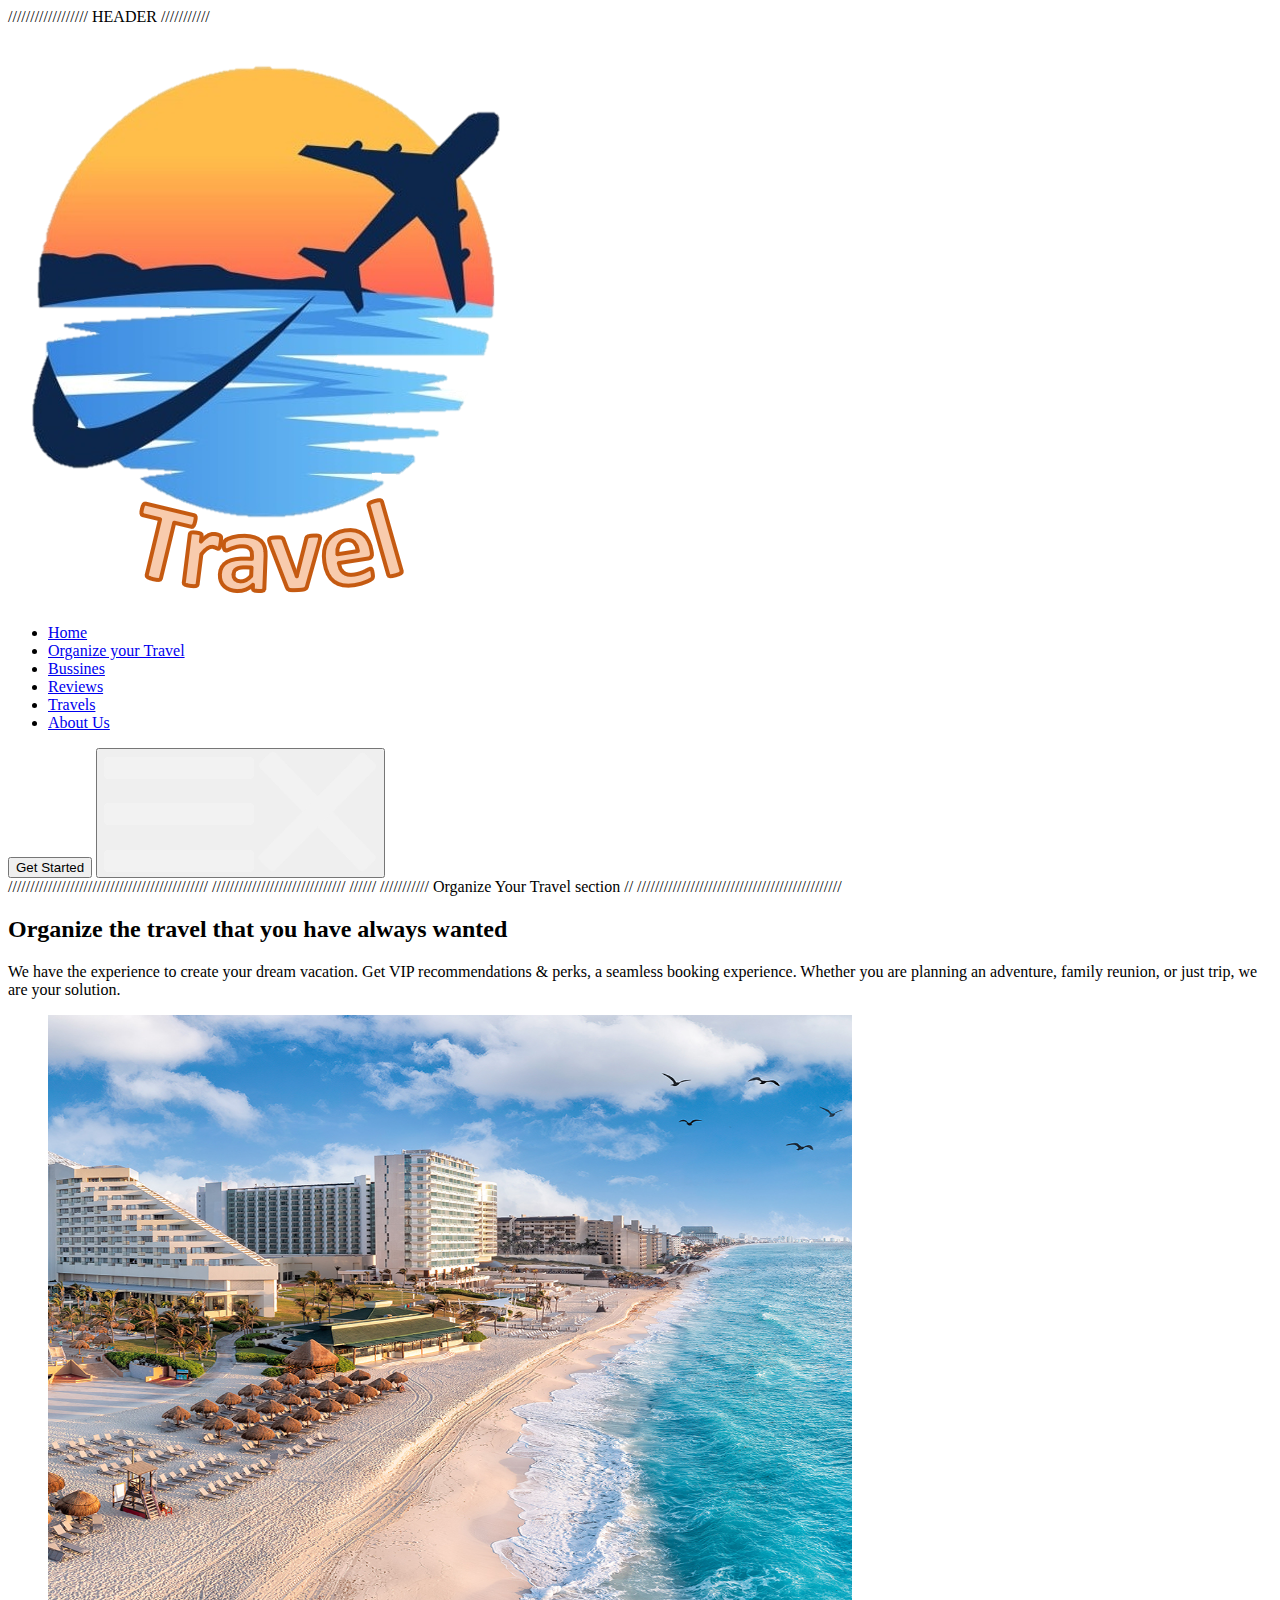
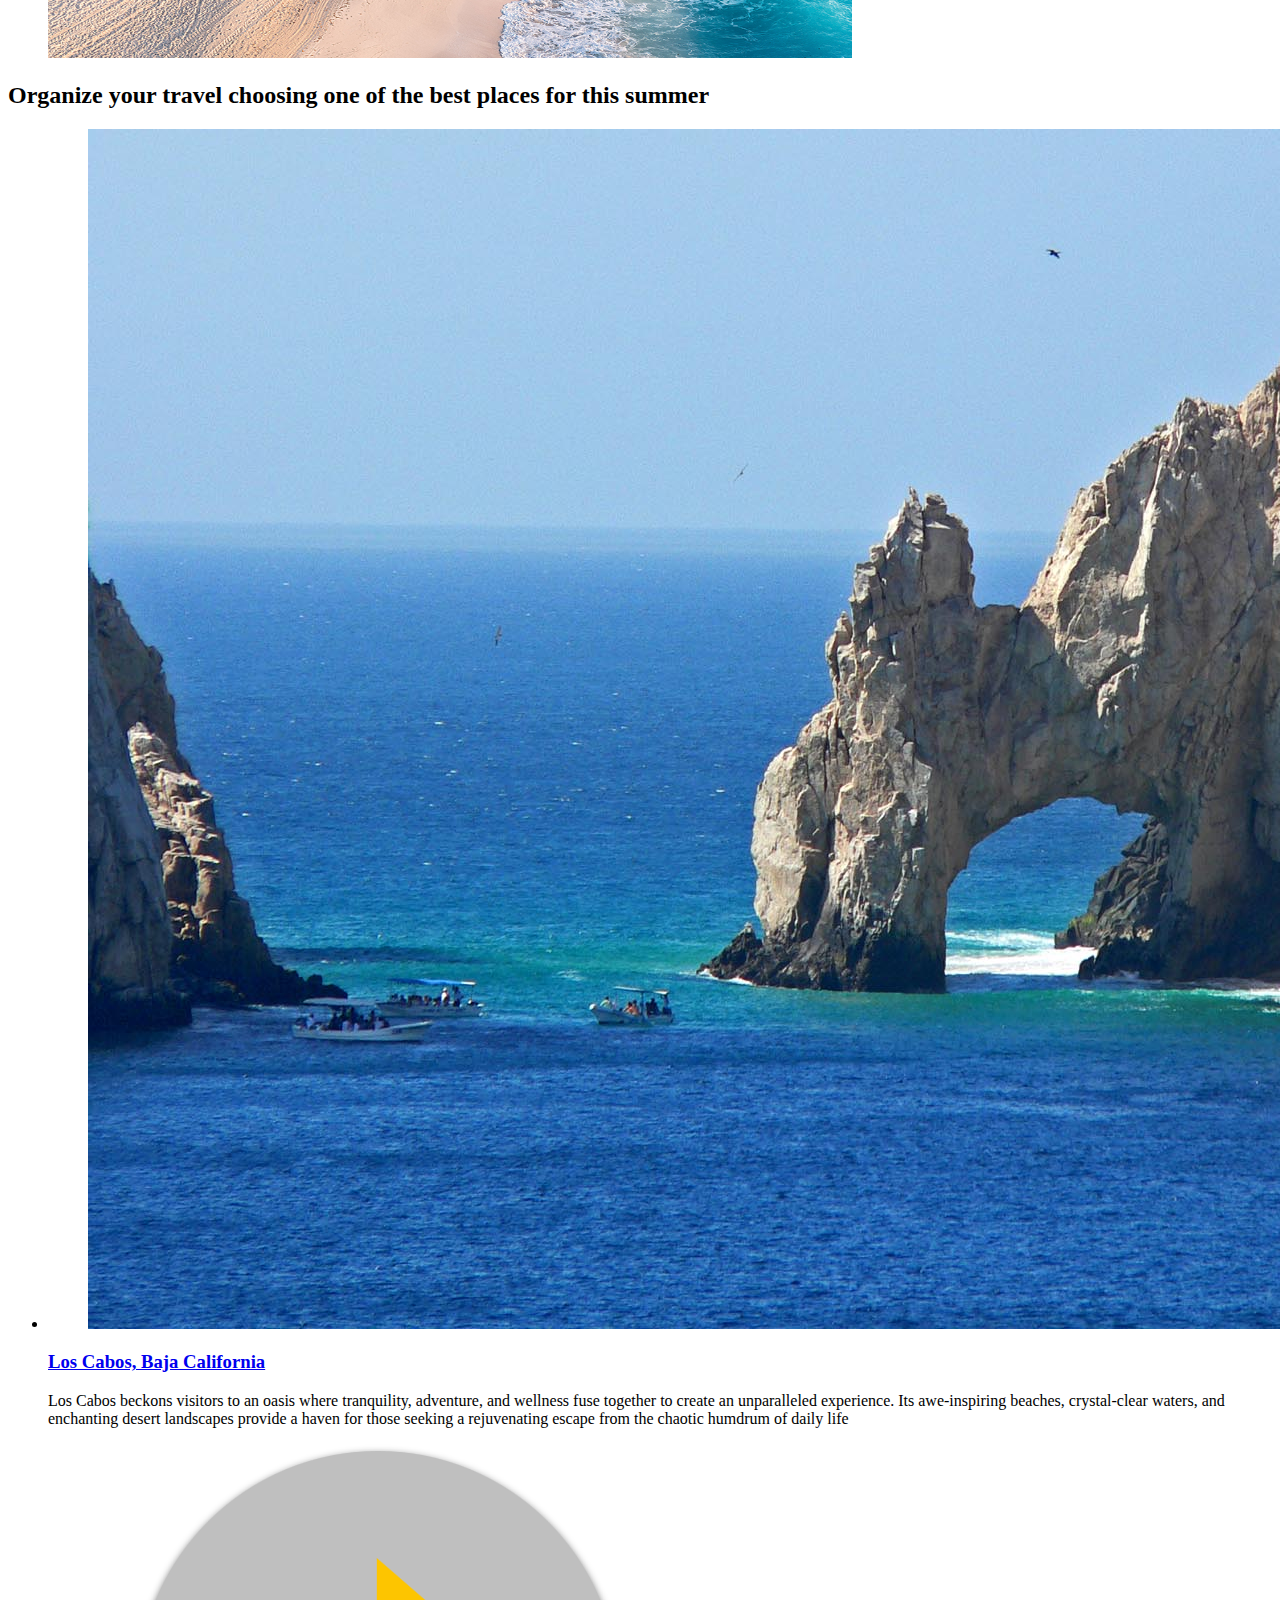
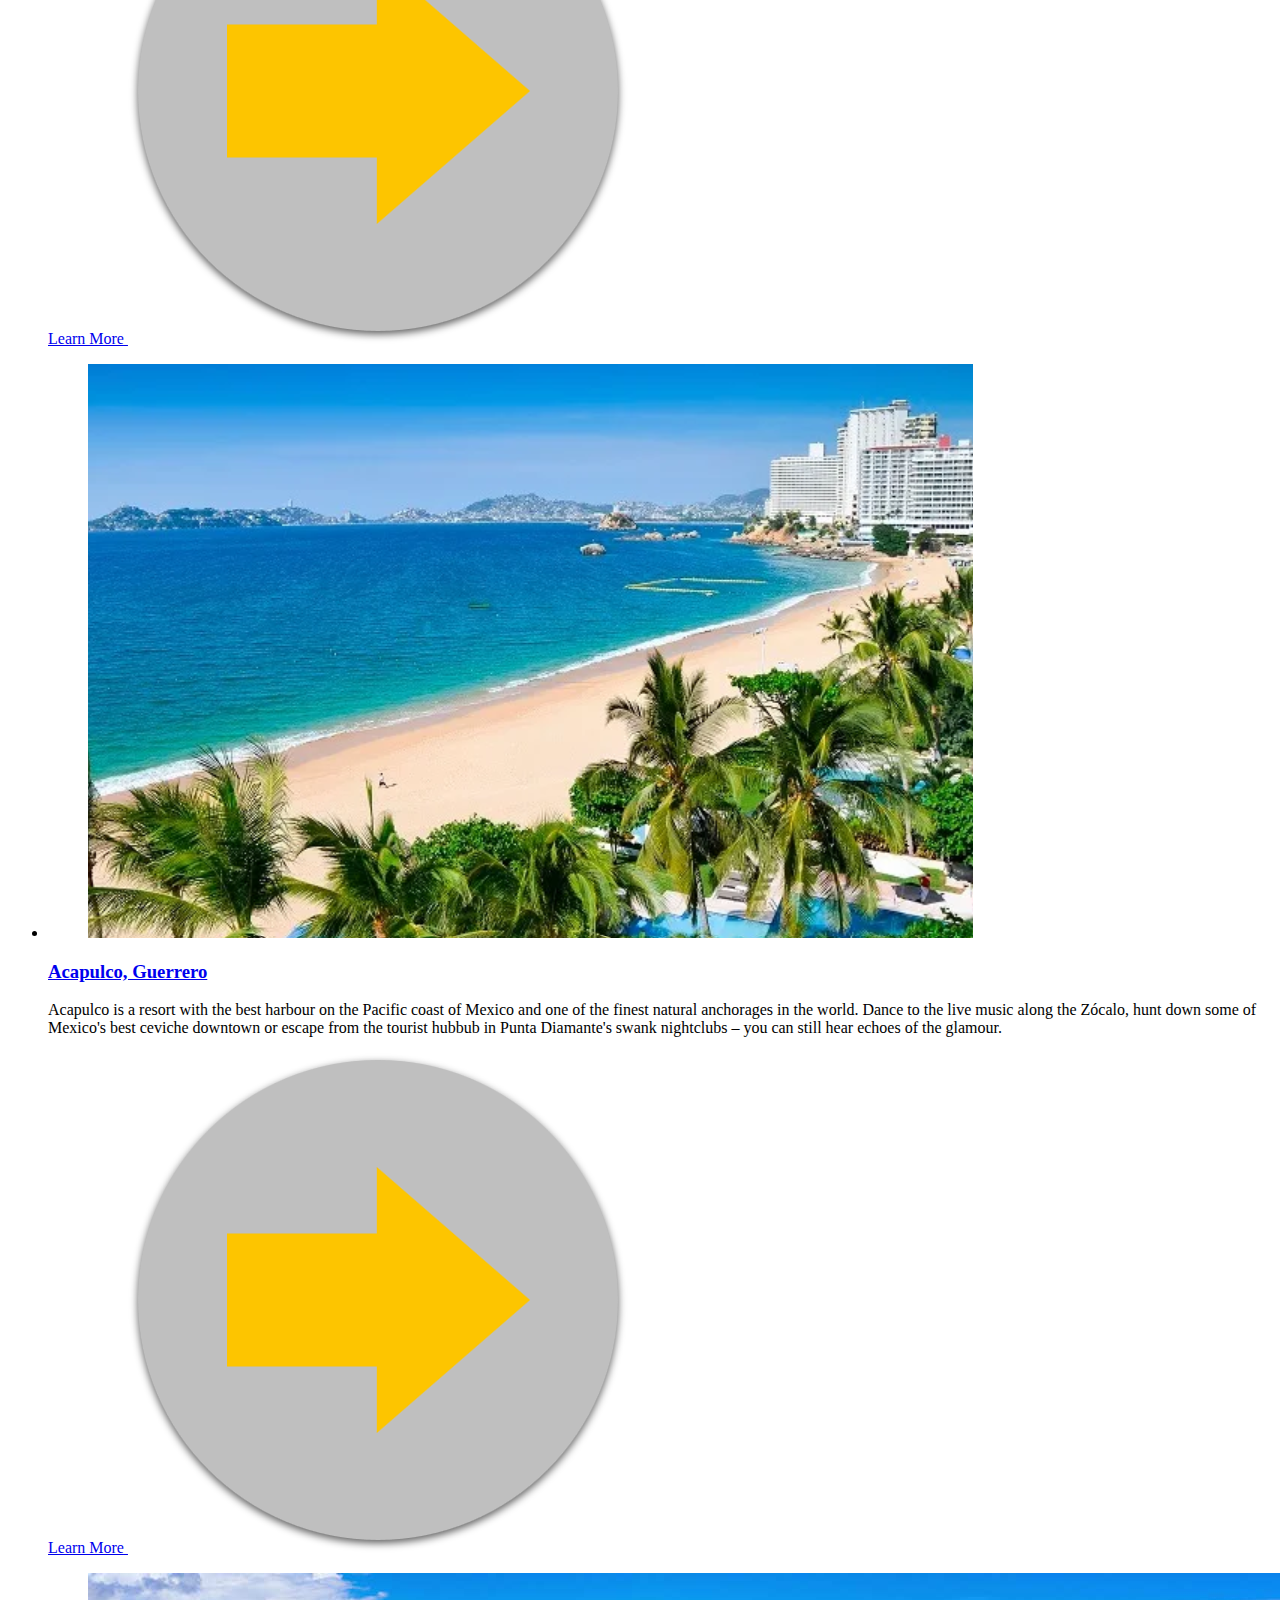
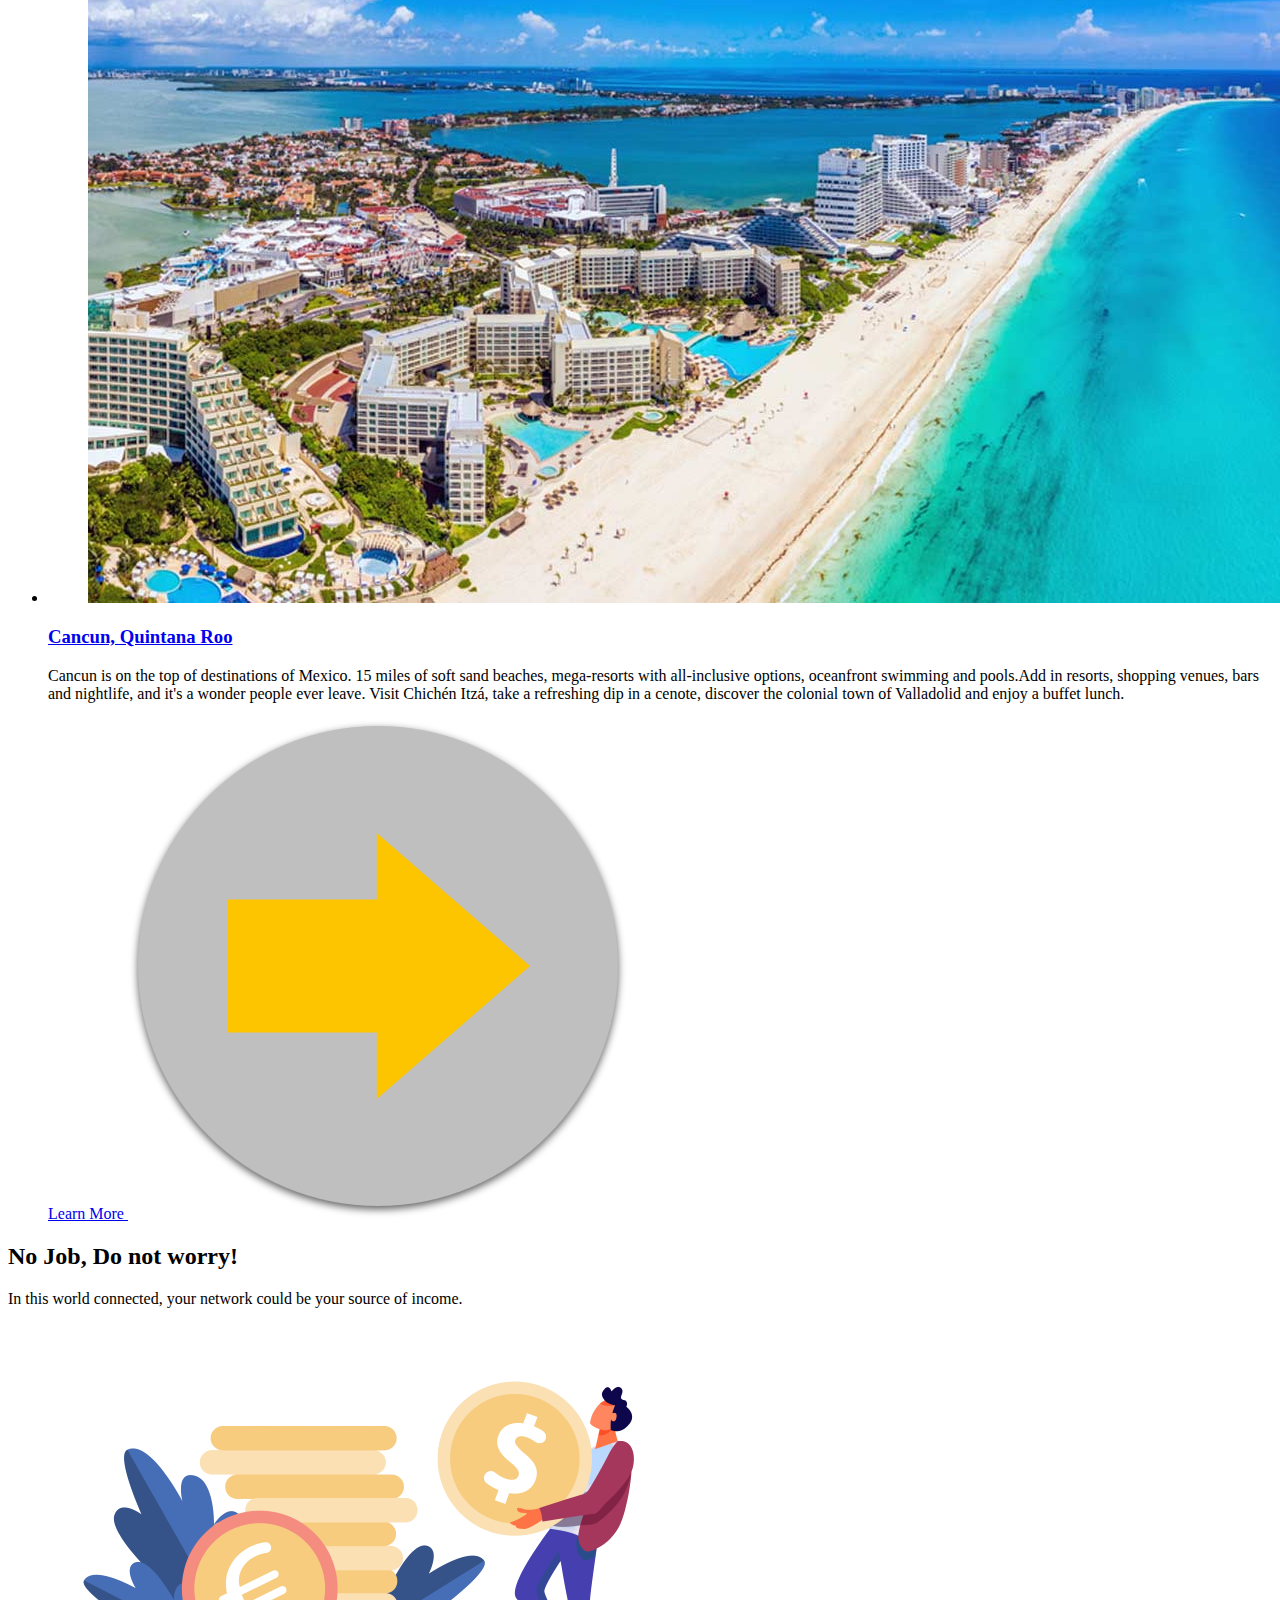
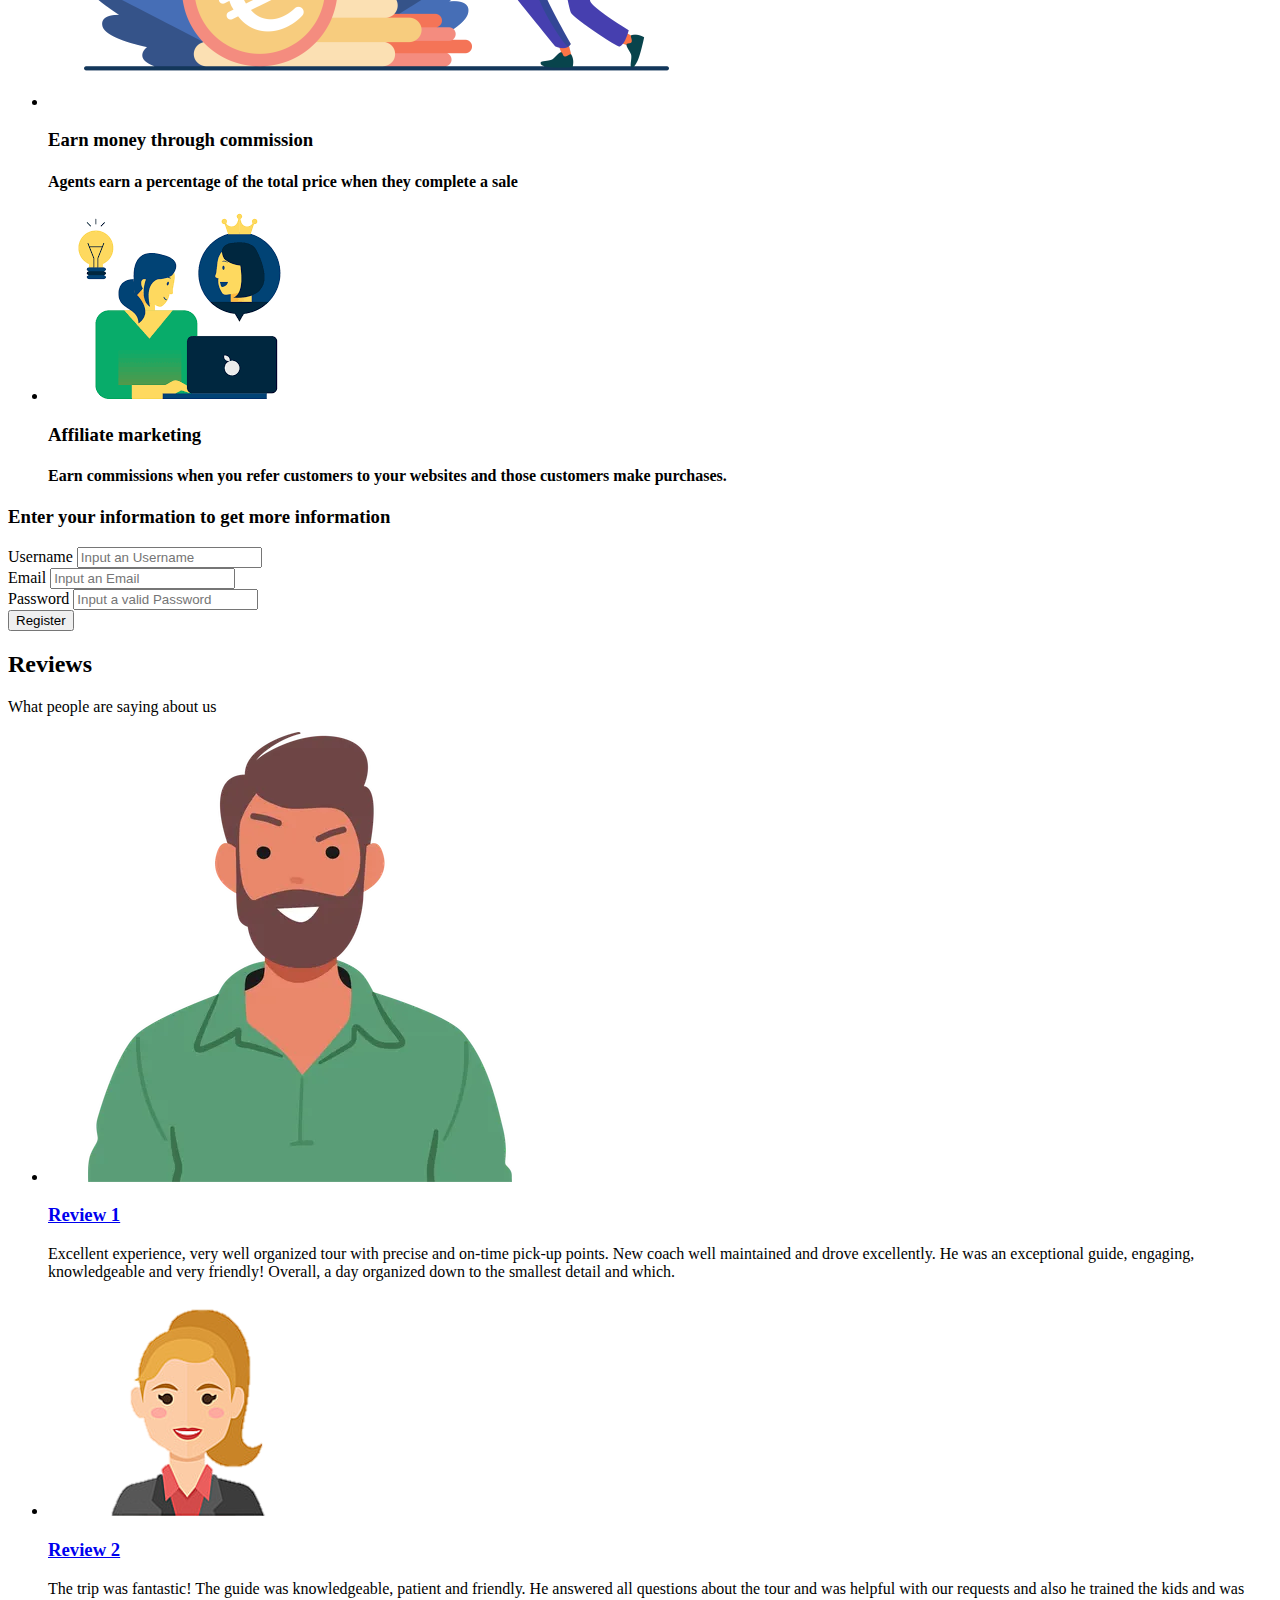
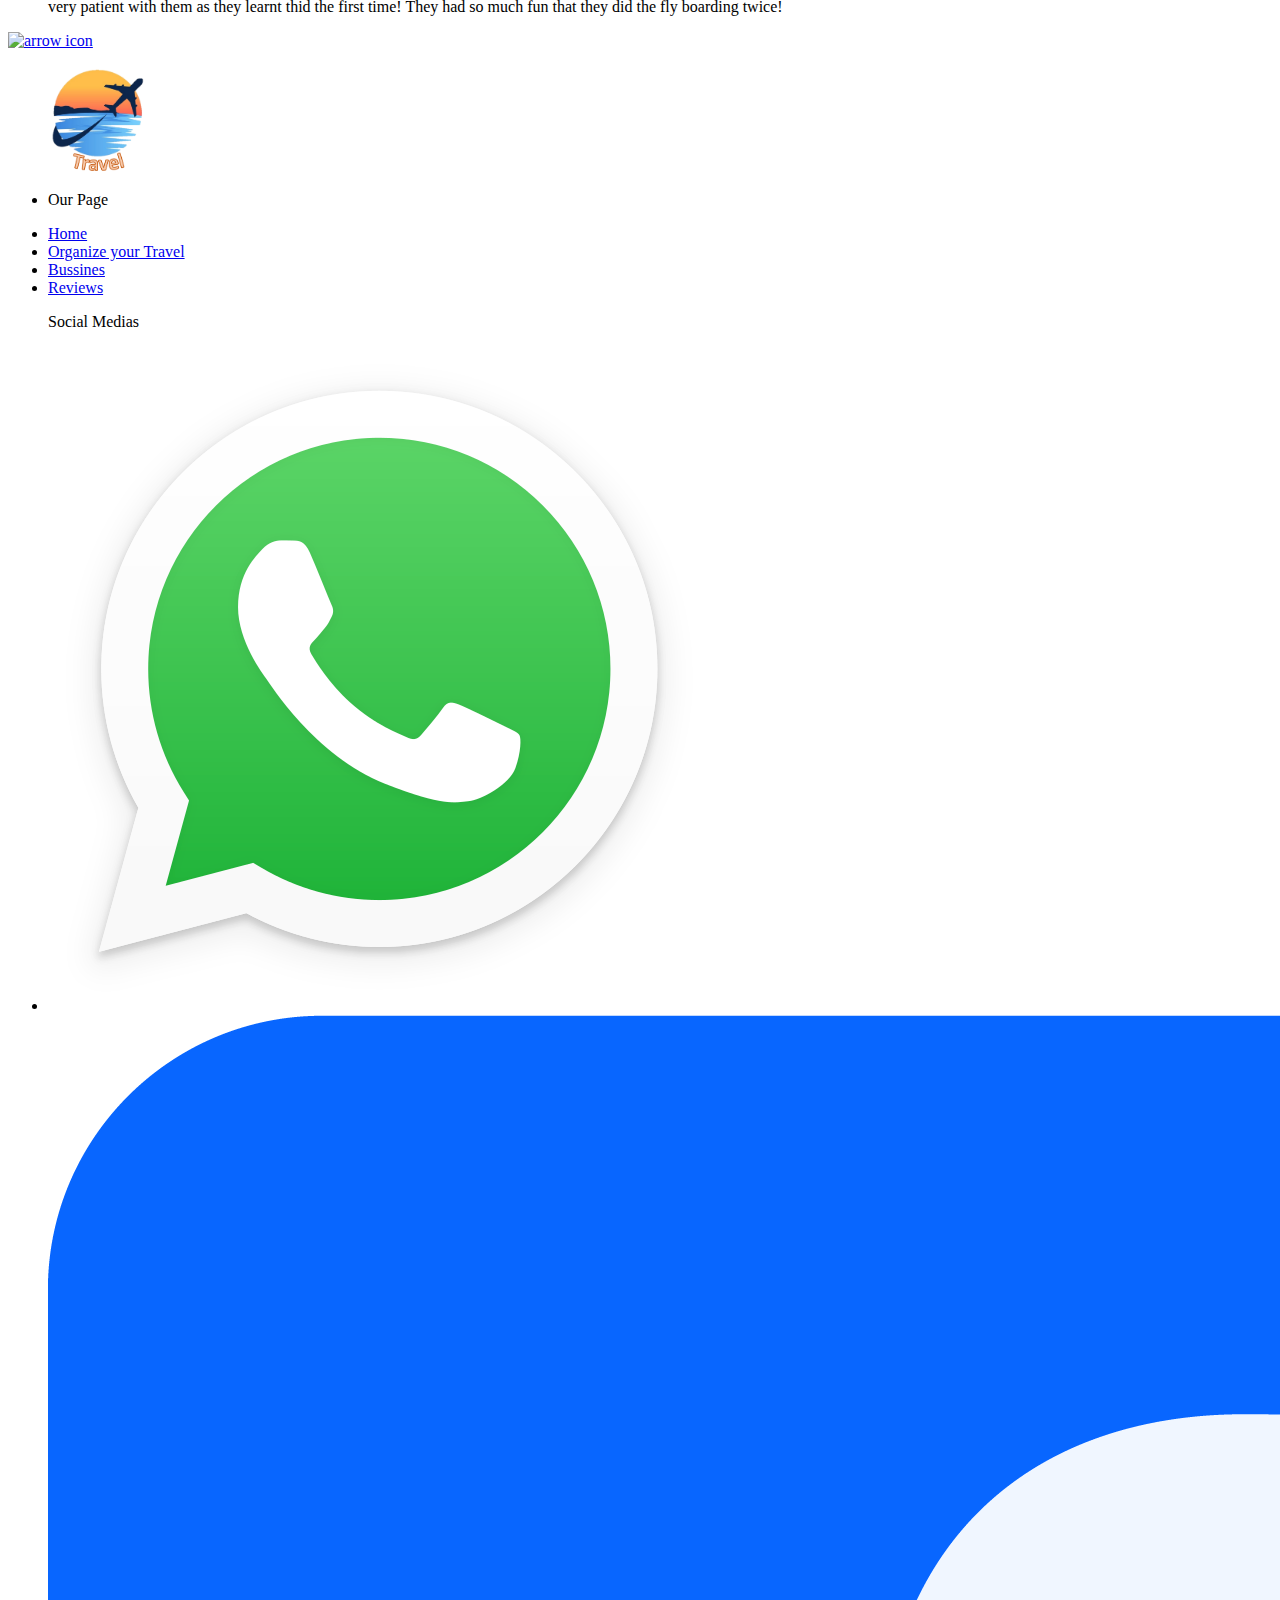
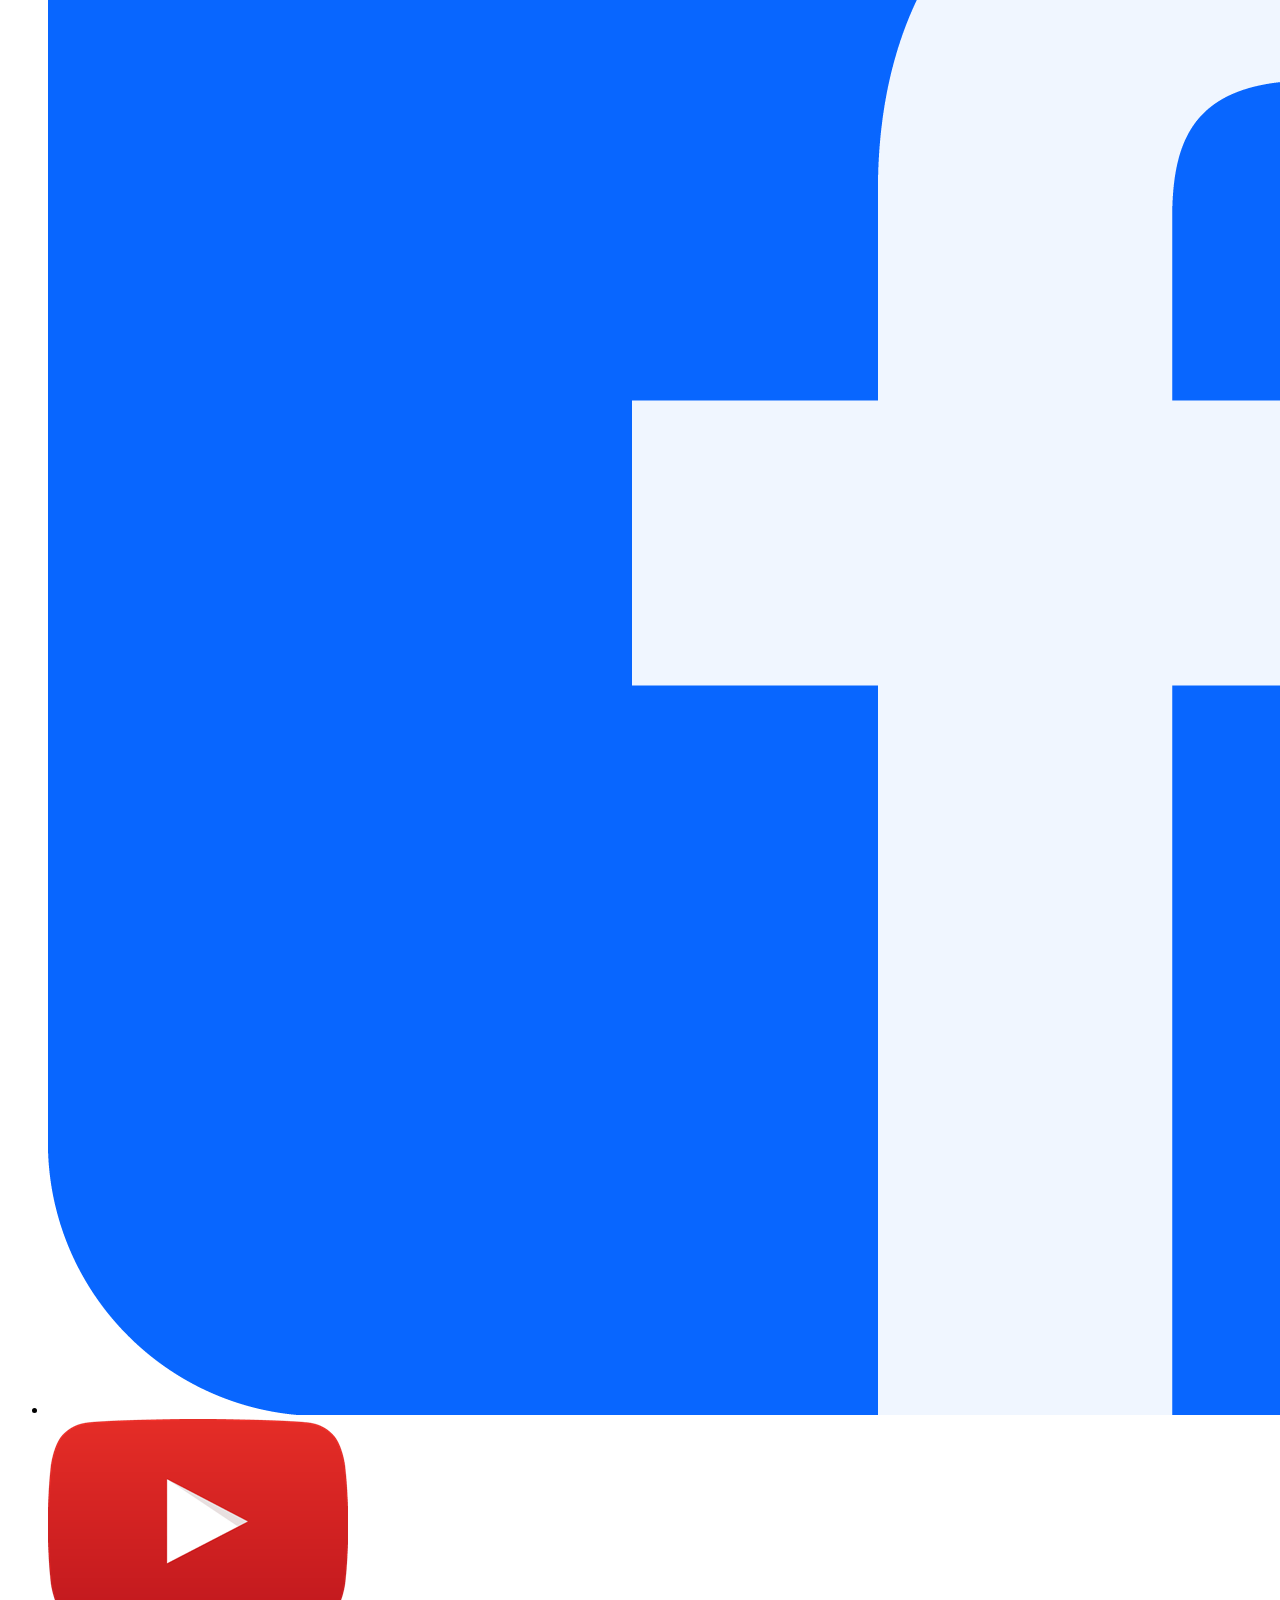
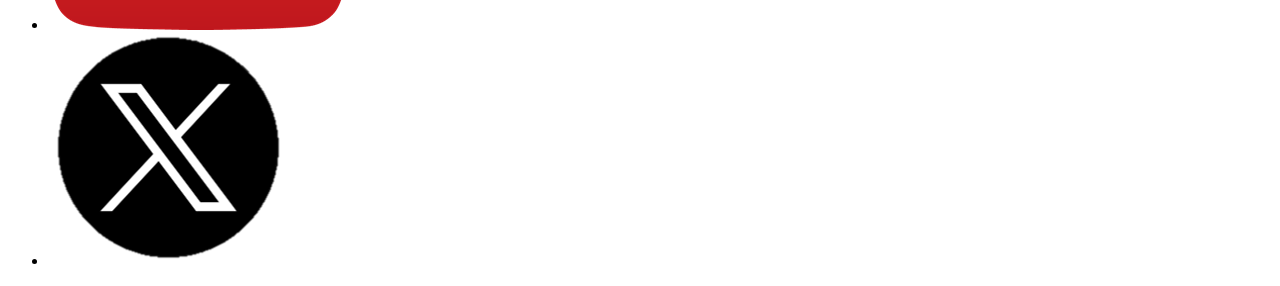
==== home.html @ fc49c143 "Proyecto_2" ====
<!DOCTYPE html>
<html lang="en">
<head>
 
  <meta http-equiv="X-UA-Compatible" content="IE=edge">
  <meta name="description" content=" Get VIP recommendations & perks, a seamless booking experience. Whether you are planning an adventure and family reunion.">
  <title>Travels | The experience to create your dream vacations</title>
 
  <meta property="og:title" content="The experience to create your dream vacations" />
  <meta property="og:description" content="Get VIP recommendations & perks, a seamless booking experience. Whether you are planning an adventure and family reunion" />
  <meta property="og:image" content="../../assets/Los cabos promotional.png"/>


  <link rel="stylesheet" href="styles/styles.css">
  <link rel="preconnect" href="https://fonts.googleapis.com">
  <link rel="preconnect" href="https://fonts.gstatic.com" crossorigin>
  <link href="https://fonts.googleapis.com/css2?family=League+Spartan:wght@400;500;600;700;900&display=swap"
    rel="stylesheet">
</head>

<body id="top">

  ////////////////// HEADER ///////////

  <header class="header" data-header>
    <div class="container">
      <h1>
        <img src="../../assets/logo.png" href="#" class="logo" alt="Logo principal"/>
      </h1>
      <nav class="navbar container" data-navbar>
        <ul class="navbar-list">

          <li >
            <a href="#home" class="navbar-link" data-nav-link>Home</a>
          </li>

          <li >
            <a href="#services" class="navbar-link" data-nav-link>Organize your Travel</a>
          </li>

          <li >
            <a href="#Comission" class="navbar-link" data-nav-link>Bussines</a>
          </li>

          <li >
            <a href="#reviews" class="navbar-link" data-nav-link>Reviews</a>
          </li>

          <li >
            <a href="../Products/index.html" class="navbar-link" data-nav-link>Travels</a>
          </li>
          
          <li >
            <a href="../About/about.html" class="navbar-link" data-nav-link>About Us</a>
          </li>
        </ul>
      </nav>

      <button class="btn btn-secondary">Get Started</button>
      <button class="nav-toggle-btn" aria-label="Toggle menu" data-nav-toggle-btn>
        <img src="../../assets/Menu.png" class="menu-icon" alt="menu icon"/>
        <img src="../../assets/Close.png" class="close-icon" alt="close icon"/>
      </button>

    </div>
  </header>
  <main>
    <article>

  /////////////////////////////////////////////
  //////////////////////////////       //////
  /////////// Organize Your Travel section  //   
  //////////////////////////////////////////////


      <section class="section Travel back_main" id="home">
        <div class="container back_main">
          <div class="Travel-content">
            <h2 class="h1 Travel-title">Organize the travel that you have always wanted</h2>
            <p class="section-text">
              We have the experience to create your dream vacation. Get VIP recommendations & perks, a seamless booking experience.
              Whether you are planning an adventure, family reunion, or just trip, we are your solution. 
            </p>
          </div>
          <figure class="Travel-banner">
            <img src="../../assets/Playa.jpg" width="804" height="643" alt="imagen principal del main"
              class="w-100">
          </figure>

        </div>
      </section>

      <section class="section service" id="services">
        <div class="container">

          <h2 class="h2 section-title">Organize your travel choosing one of the best places for this summer</h2>
          <ul class="service-list">
            <li>
              <div class="service-card">
                <figure class="card-banner">
                  <img src="../../assets/Los_cabos.jpg"  alt="Los cabos, Baja California"
                    class="w-100">
                </figure>

                <div class="card-content">

                  <h3 class="h3">
                    <a href="#" class="card-title" lang="es">Los Cabos, Baja California</a>
                  </h3>

                  <p class="card-text">
                    Los Cabos beckons visitors to an oasis where tranquility, adventure, and wellness fuse together to create an unparalleled experience.  Its awe-inspiring beaches, crystal-clear waters, and enchanting desert landscapes provide a haven for those seeking a rejuvenating escape from the chaotic humdrum of daily life
                  </p>

                  <a href="#" class="btn-link">
                    <span class="span">Learn More</span>

                    <img  class="arrow_2" src="../../assets/Arrow_2.png" aria-hidden="true" alt="arrow icon"/>
                  </a>
                </div>
              </div>
            </li>

            <li>
              <div class="service-card">
                <figure class="card-banner">
                  <img src="../../assets/Acapulco.png" alt="Acapulco, Guerrero"
                    class="w-100">
                </figure>

                <div class="card-content">

                  <h3 class="h3">
                    <a href="#" class="card-title" lang="es" >Acapulco, Guerrero</a>
                  </h3>

                  <p class="card-text">
                    Acapulco is a resort with the best harbour on the Pacific coast of Mexico and one of the finest natural anchorages in the world.  Dance to the live music along the Zócalo, hunt down some of Mexico's best ceviche downtown or escape from the tourist hubbub in Punta Diamante's swank nightclubs – you can still hear echoes of the glamour.
                  </p>

                  <a href="#" class="btn-link">
                    <span class="span">Learn More</span>

                    <img  class="arrow_2" src="../../assets/Arrow_2.png" aria-hidden="true" alt="arrow icon"/>
                  </a>

                </div>

              </div>
            </li>

            <li>
              <div class="service-card">


              
                <figure class="card-banner">
                  <img src="../../assets/Cancun.jpg"  alt="Marketing"
                    class="w-100">
                </figure>

                <div class="card-content">

                  <h3 class="h3">
                    <a href="#" class="card-title" lang="es">Cancun, Quintana Roo</a>
                  </h3>
                  <p class="card-text">
                    Cancun is on the top of destinations of Mexico. 15 miles of soft sand beaches, mega-resorts with all-inclusive options, oceanfront swimming and pools.Add in resorts, shopping venues, bars and nightlife, and it's a wonder people ever leave. Visit Chichén Itzá, take a refreshing dip in a cenote, discover the colonial town of Valladolid and enjoy a buffet lunch.
                  </p>

                  <a href="#" class="btn-link">
                    <span class="span">Learn More</span>

                    <img  class="arrow_2" src="../../assets/Arrow_2.png" aria-hidden="true" alt="arrow icon"/>
                  </a>
                </div>
              </div>
            </li>
          </ul>
        </div>
      </section>


      <section class="section Comission" id="Comission">
        <div class="container">

          <div class="Comission-content">
            <h2 class="h2 section-title">No Job, Do not worry!</h2>
            <p class="section-text">
              In this world connected, your network could be your source of income.
            </p>
            <ul class="Comission-list">

              <li class="Comission-item">
                <img src="../../assets/Comisiones.png" aria-hidden="true"
                  class="bussines_logos">
                <h3 class="item-title">Earn money through commission</h3>
                <h4>Agents earn a percentage of the total price when they complete a sale
                </h4>
              </li>

              <li class="Comission-item">
                <img src="../../assets/Affiliate.png" aria-hidden="true"
                  class="bussines_logos">

                <h3 class="item-title">Affiliate marketing</h3>
                <h4>Earn commissions when you refer customers to your websites and those customers make purchases.
                </h4>
              </li>
            </ul>

            <h3 class="h3">
              <a class="card-title enterInfo">Enter your information to get more information</a>
            </h3>
            <form id="Travel_Form">
              <div>
                <label for="Username">Username</label>
                <input class="input-field" type="text" id="username" name="username" placeholder="Input an Username" />
              </div>
              <div>
                <label for="email">Email</label>
                <input class="input-field" type="email" id="email" name="email" placeholder="Input an Email"/>
              </div>
              <div>
                <label for="password">Password</label>
                <input class="input-field" type="password" id="password" name="password" placeholder="Input a valid Password"/>
              </div>
              <div>
                
                <input class="btn-primary" type="submit" value="Register"  />
              </div>
            </form>
  
            <div class="ErrorMs1" id="Error_Msg"></div>          
          </div>      
        </div>
      </section>

      <section id="reviews">
        <div class="container">

          <h2 class="h2 section-title">Reviews</h2>

          <p class="section-text">
            What people are saying about us
          </p>

          <ul class="about-list">

            <li>
              <div class="about-card about-card-1">

                <figure class="card-banner">
                  <img class="user_pic" src="../../assets/User_1.webp" alt="Profile photo of user 1">
                </figure>

                <div class="card-content">

                  <h3 class="h3">
                    <a href="#" class="card-title">Review 1</a>
                  </h3>

                  <p class="card-text">
                    Excellent experience, very well organized tour with precise and on-time pick-up points. New coach well maintained and drove excellently. He was an exceptional guide, engaging, knowledgeable and very friendly! Overall, a day organized down to the smallest detail and which.
                  </p>
                </div>
              </div>
            </li>

            <li>
              <div class="about-card about-card-2">

                <figure class="card-banner">
                  <img class="user_pic" src="../../assets/User_2.png" alt="Profile photo of user 2">
                </figure>

                <div class="card-content">

                  <h3 class="h3">
                    <a href="#" class="card-title">Review 2</a>
                  </h3>

                  <p class="card-text">
                    The trip was fantastic! The guide was knowledgeable, patient and friendly. He answered all questions about the tour and was helpful with our requests and also he trained the kids and was very patient with them as they learnt thid the first time! They had so much fun that they did the fly boarding twice!
                  </p>
                </div>

              </div>
            </li>
          </ul>
        </div>
      </section>

    </article>
  </main>


  <footer class="footer">
    
    <a href="#top" class="back-top-btn" aria-label="Back to top" data-back-top-btn>
      <img class="arrow" src="../../assets/arrow.png" alt="arrow icon"/>
    </a>
    <div class="footer-top section">
      <div class="container">

        <div class="footer-brand">
        

          <figure class="footer-img">
            <img src="../../assets/logo.png" width="100"  aria-hidden="true" alt="logo in footer">
          </figure>
        </div>

        <ul class="footer-list">

          <li>
            <p class="footer-list-title">Our Page</p>
          </li>

          <li>
            <a href="#" class="footer-link">Home</a>
          </li>

          <li>
            <a href="#" class="footer-link">Organize your Travel</a>
          </li>

          <li>
            <a href="#" class="footer-link">Bussines</a>
          </li>

          <li>
            <a href="#" class="footer-link">Reviews</a>
          </li>

        </ul>

        <ul class="footer-Social-Medias">
          <p class="footer-list-title">Social Medias</p>
      <div class="icons_medias">
          <li><img src="../../assets/whatsapp.png" alt="whatsapp logo"/></li>
          <li><img src="../../assets/Facebook.png" alt="facebook logo"/></li>
          <li><img src="../../assets/youtube.png" alt="youtube logo"/> </li>
          <li><img src="../../assets/x.png" alt="x logo"/> </li>

        </div>
        </ul>
    
      
      </div>
    </div>
  </footer>
  <script src="js/script.js" defer></script>
</body>
</html>
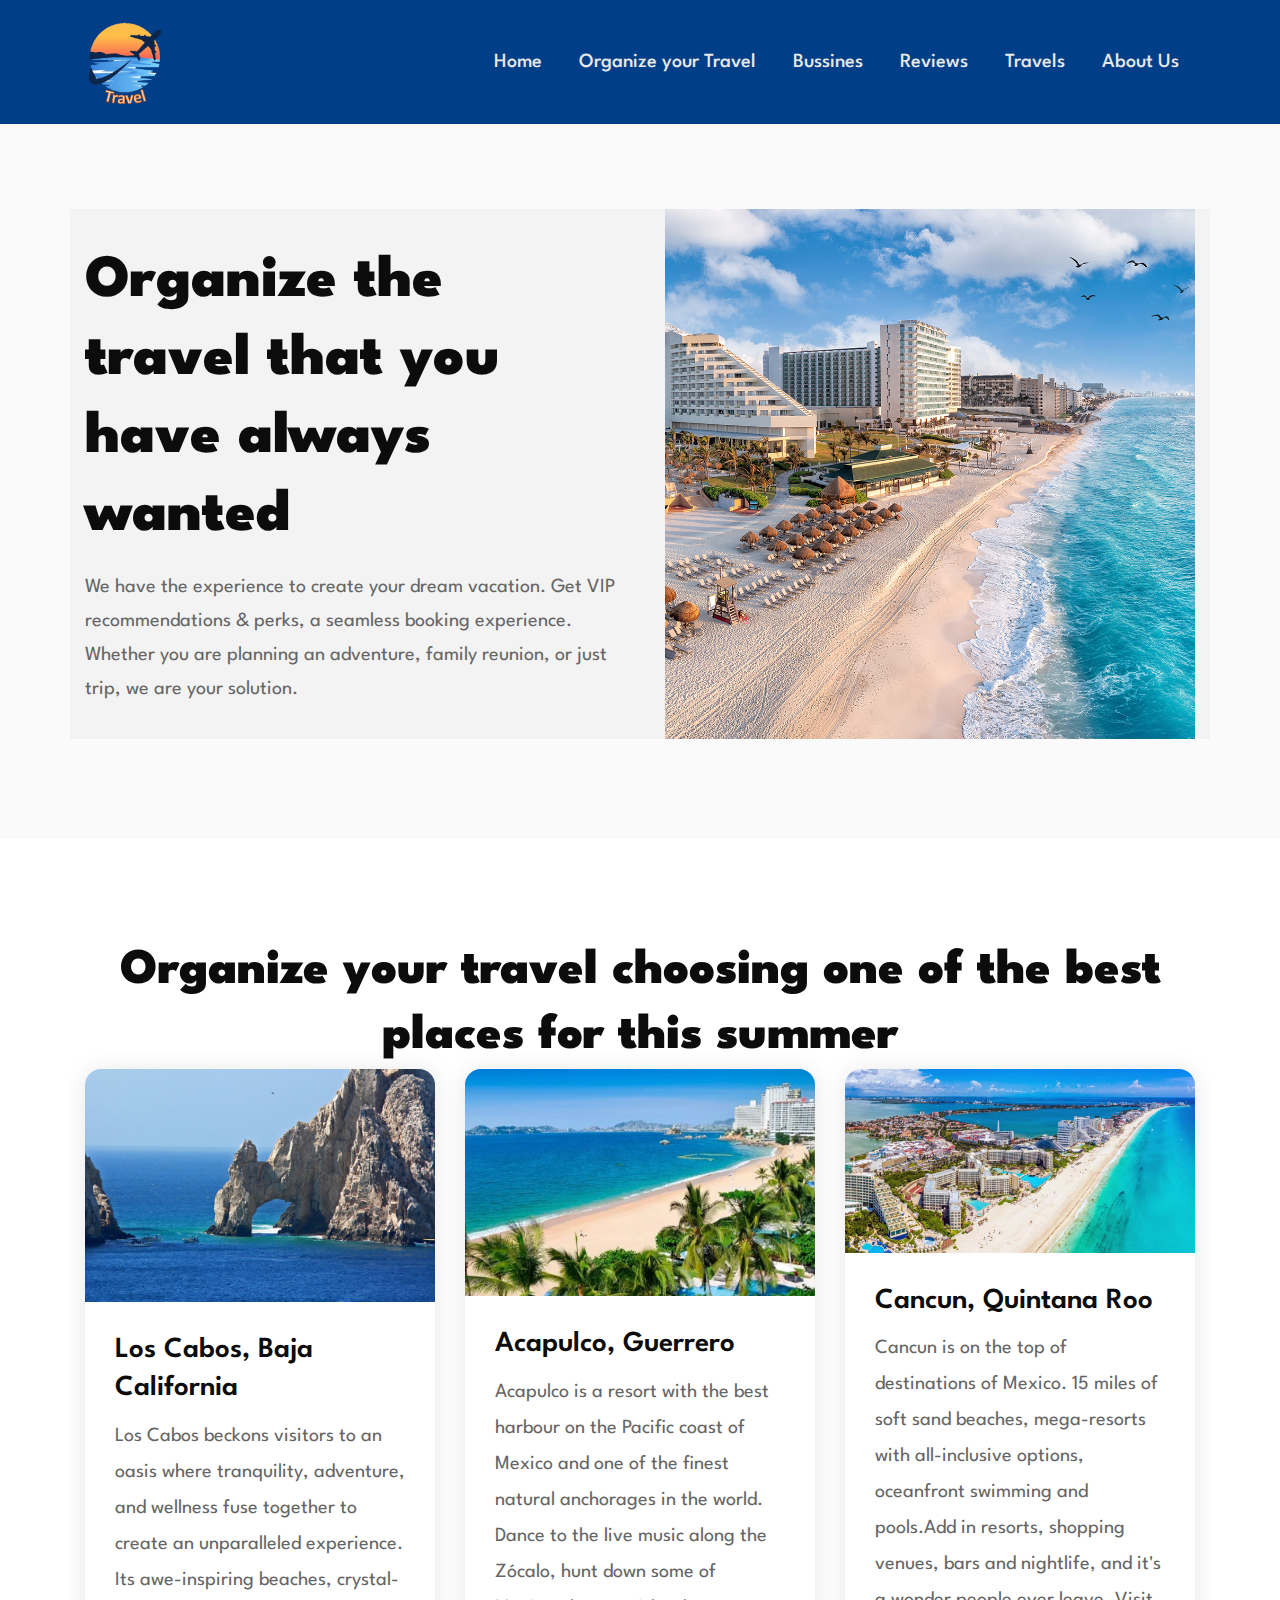
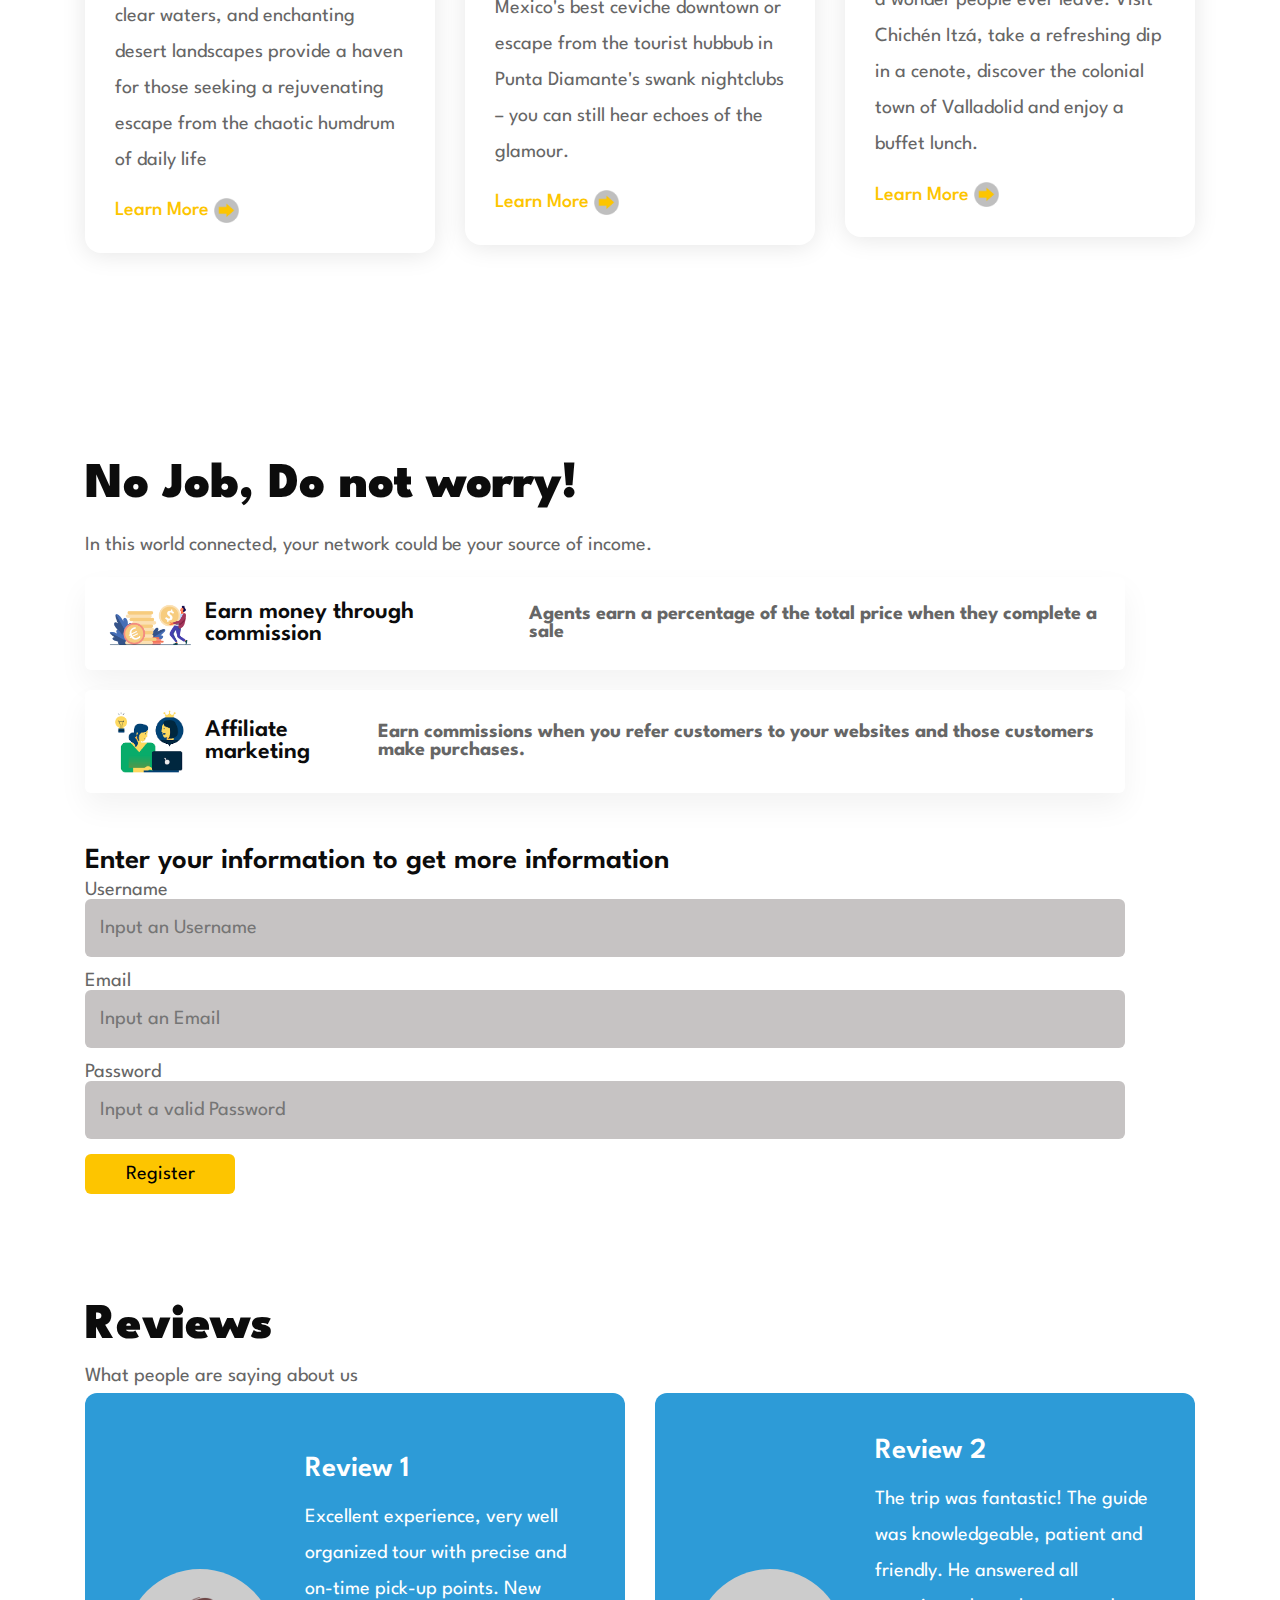
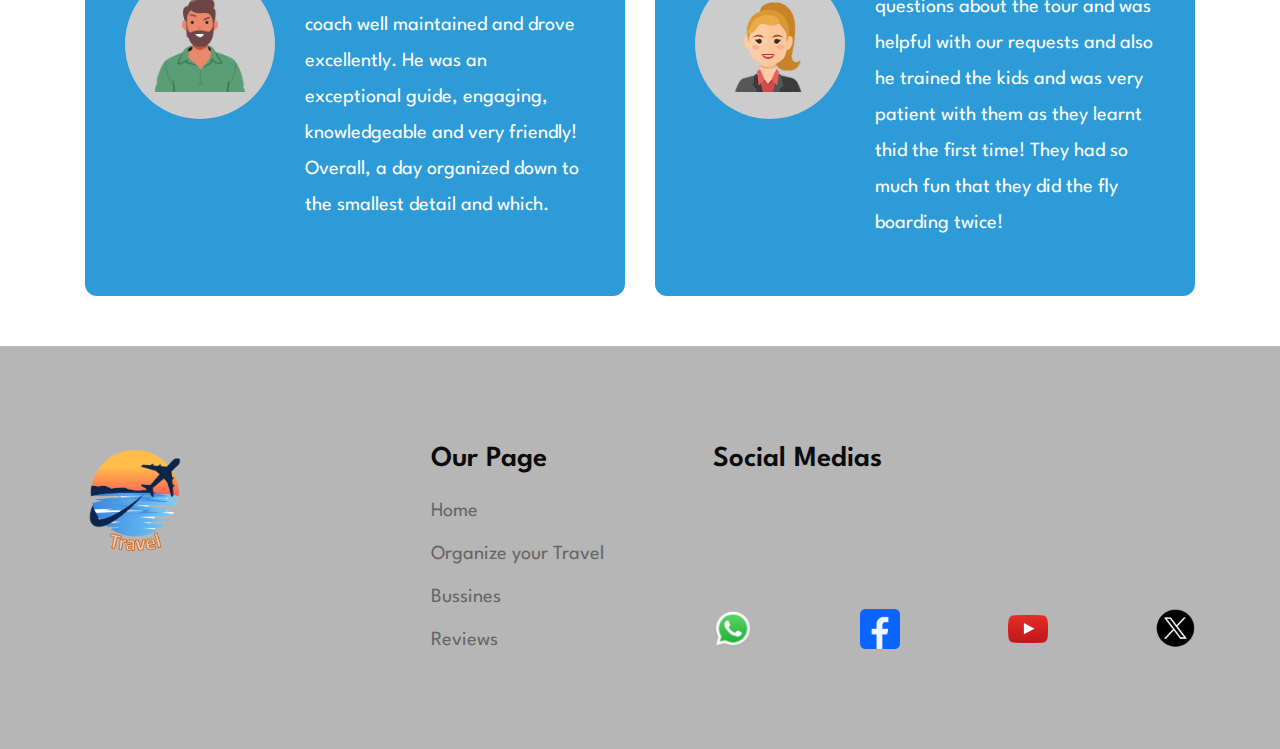
==== commit 0f0d9cc3: "Modificacion de links" ====
--- a/home.html
+++ b/home.html
@@ -8,10 +8,10 @@
  
   <meta property="og:title" content="The experience to create your dream vacations" />
   <meta property="og:description" content="Get VIP recommendations & perks, a seamless booking experience. Whether you are planning an adventure and family reunion" />
-  <meta property="og:image" content="../../assets/Los cabos promotional.png"/>
-
-
-  <link rel="stylesheet" href="styles/styles.css">
+  <meta property="og:image" content="./assets/Los cabos promotional.png"/>
+
+
+  <link rel="stylesheet" href="./Home/styles/styles.css">
   <link rel="preconnect" href="https://fonts.googleapis.com">
   <link rel="preconnect" href="https://fonts.gstatic.com" crossorigin>
   <link href="https://fonts.googleapis.com/css2?family=League+Spartan:wght@400;500;600;700;900&display=swap"
@@ -25,8 +25,8 @@
   <header class="header" data-header>
     <div class="container">
       <h1>
-        <img src="../../assets/logo.png" href="#" class="logo" alt="Logo principal"/>
-      </h1>
+        <img src="./assets/logo.png" href="./home.html" class="logo" alt="Logo principal"/>
+      </h1>      
       <nav class="navbar container" data-navbar>
         <ul class="navbar-list">
 
@@ -47,19 +47,19 @@
           </li>
 
           <li >
-            <a href="../Products/index.html" class="navbar-link" data-nav-link>Travels</a>
+            <a href="./products.html" class="navbar-link" data-nav-link>Travels</a>
           </li>
           
           <li >
-            <a href="../About/about.html" class="navbar-link" data-nav-link>About Us</a>
+            <a href="./about.html" class="navbar-link" data-nav-link>About Us</a>
           </li>
         </ul>
       </nav>
 
       <button class="btn btn-secondary">Get Started</button>
       <button class="nav-toggle-btn" aria-label="Toggle menu" data-nav-toggle-btn>
-        <img src="../../assets/Menu.png" class="menu-icon" alt="menu icon"/>
-        <img src="../../assets/Close.png" class="close-icon" alt="close icon"/>
+        <img src="./assets/Menu.png" class="menu-icon" alt="menu icon"/>
+        <img src="./assets/Close.png" class="close-icon" alt="close icon"/>
       </button>
 
     </div>
@@ -83,7 +83,7 @@
             </p>
           </div>
           <figure class="Travel-banner">
-            <img src="../../assets/Playa.jpg" width="804" height="643" alt="imagen principal del main"
+            <img src="./assets/Playa.jpg" width="804" height="643" alt="imagen principal del main"
               class="w-100">
           </figure>
 
@@ -98,7 +98,7 @@
             <li>
               <div class="service-card">
                 <figure class="card-banner">
-                  <img src="../../assets/Los_cabos.jpg"  alt="Los cabos, Baja California"
+                  <img src="./assets/Los_cabos.jpg"  alt="Los cabos, Baja California"
                     class="w-100">
                 </figure>
 
@@ -115,7 +115,7 @@
                   <a href="#" class="btn-link">
                     <span class="span">Learn More</span>
 
-                    <img  class="arrow_2" src="../../assets/Arrow_2.png" aria-hidden="true" alt="arrow icon"/>
+                    <img  class="arrow_2" src="./assets/Arrow_2.png" aria-hidden="true" alt="arrow icon"/>
                   </a>
                 </div>
               </div>
@@ -124,7 +124,7 @@
             <li>
               <div class="service-card">
                 <figure class="card-banner">
-                  <img src="../../assets/Acapulco.png" alt="Acapulco, Guerrero"
+                  <img src="./assets/Acapulco.png" alt="Acapulco, Guerrero"
                     class="w-100">
                 </figure>
 
@@ -141,7 +141,7 @@
                   <a href="#" class="btn-link">
                     <span class="span">Learn More</span>
 
-                    <img  class="arrow_2" src="../../assets/Arrow_2.png" aria-hidden="true" alt="arrow icon"/>
+                    <img  class="arrow_2" src="./assets/Arrow_2.png" aria-hidden="true" alt="arrow icon"/>
                   </a>
 
                 </div>
@@ -155,7 +155,7 @@
 
               
                 <figure class="card-banner">
-                  <img src="../../assets/Cancun.jpg"  alt="Marketing"
+                  <img src="./assets/Cancun.jpg"  alt="Marketing"
                     class="w-100">
                 </figure>
 
@@ -171,7 +171,7 @@
                   <a href="#" class="btn-link">
                     <span class="span">Learn More</span>
 
-                    <img  class="arrow_2" src="../../assets/Arrow_2.png" aria-hidden="true" alt="arrow icon"/>
+                    <img  class="arrow_2" src="./assets/Arrow_2.png" aria-hidden="true" alt="arrow icon"/>
                   </a>
                 </div>
               </div>
@@ -192,7 +192,7 @@
             <ul class="Comission-list">
 
               <li class="Comission-item">
-                <img src="../../assets/Comisiones.png" aria-hidden="true"
+                <img src="./assets/Comisiones.png" aria-hidden="true"
                   class="bussines_logos">
                 <h3 class="item-title">Earn money through commission</h3>
                 <h4>Agents earn a percentage of the total price when they complete a sale
@@ -200,7 +200,7 @@
               </li>
 
               <li class="Comission-item">
-                <img src="../../assets/Affiliate.png" aria-hidden="true"
+                <img src="./assets/Affiliate.png" aria-hidden="true"
                   class="bussines_logos">
 
                 <h3 class="item-title">Affiliate marketing</h3>
@@ -251,7 +251,7 @@
               <div class="about-card about-card-1">
 
                 <figure class="card-banner">
-                  <img class="user_pic" src="../../assets/User_1.webp" alt="Profile photo of user 1">
+                  <img class="user_pic" src="./assets/User_1.webp" alt="Profile photo of user 1">
                 </figure>
 
                 <div class="card-content">
@@ -271,7 +271,7 @@
               <div class="about-card about-card-2">
 
                 <figure class="card-banner">
-                  <img class="user_pic" src="../../assets/User_2.png" alt="Profile photo of user 2">
+                  <img class="user_pic" src="./assets/User_2.png" alt="Profile photo of user 2">
                 </figure>
 
                 <div class="card-content">
@@ -298,7 +298,7 @@
   <footer class="footer">
     
     <a href="#top" class="back-top-btn" aria-label="Back to top" data-back-top-btn>
-      <img class="arrow" src="../../assets/arrow.png" alt="arrow icon"/>
+      <img class="arrow" src="./assets/arrow.png" alt="arrow icon"/>
     </a>
     <div class="footer-top section">
       <div class="container">
@@ -307,7 +307,7 @@
         
 
           <figure class="footer-img">
-            <img src="../../assets/logo.png" width="100"  aria-hidden="true" alt="logo in footer">
+            <img src="./assets/logo.png" width="100"  aria-hidden="true" alt="logo in footer">
           </figure>
         </div>
 
@@ -338,10 +338,10 @@
         <ul class="footer-Social-Medias">
           <p class="footer-list-title">Social Medias</p>
       <div class="icons_medias">
-          <li><img src="../../assets/whatsapp.png" alt="whatsapp logo"/></li>
-          <li><img src="../../assets/Facebook.png" alt="facebook logo"/></li>
-          <li><img src="../../assets/youtube.png" alt="youtube logo"/> </li>
-          <li><img src="../../assets/x.png" alt="x logo"/> </li>
+          <li><img src="./assets/whatsapp.png" alt="whatsapp logo"/></li>
+          <li><img src="./assets/Facebook.png" alt="facebook logo"/></li>
+          <li><img src="./assets/youtube.png" alt="youtube logo"/> </li>
+          <li><img src="./assets/x.png" alt="x logo"/> </li>
 
         </div>
         </ul>
@@ -350,6 +350,6 @@
       </div>
     </div>
   </footer>
-  <script src="js/script.js" defer></script>
+  <script src="./Home/js/script.js" defer></script>
 </body>
 </html>--- a/Home/styles/styles.css
+++ b/Home/styles/styles.css
@@ -0,0 +1,784 @@
+:root {
+  --winter-sky: rgb(253, 197, 0);
+  --black: rgb(12, 12, 12);
+  --white-nav: rgb(232, 232, 232);
+  --blue-Header: rgb(0, 63, 136);
+  --gray_input_email: rgb(198, 195, 195);
+  --white-1: rgb(255, 255, 255);
+  --light-gray: rgb(204, 204, 204);
+  --ultramarine: rgb(75, 0, 224);
+  --cultured-1: rgb(250, 250, 250);
+  --ff-spartan: "League Spartan", sans-serif;
+  --fs-1: 3rem;
+  --fs-2: 2.7rem;
+  --fs-3: 2.2rem;
+  --fs-4: 1.8rem;
+  --fs-5: 1.6rem;
+  --fw-500: 500;
+  --fw-600: 600;
+  --section-padding: 60px;
+  --shadow-1: 0 2px 25px hsla(0, 0%, 0%, 0.1);
+  --shadow-2: 0 8px 14px hsla(0, 0%, 0%, 0.1);
+  --shadow-3: 0 14px 30px hsla(0, 0%, 0%, 0.05);
+  --radius-6: 6px;
+}
+
+*,
+*::before,
+*::after {
+  margin: 0;
+  padding: 0;
+  box-sizing: border-box;
+}
+
+li {
+  list-style: none;
+}
+
+a {
+  text-decoration: none;
+  color: inherit;
+}
+
+a,
+img,
+span,
+input,
+button {
+  display: block;
+}
+
+img {
+  height: auto;
+}
+
+input,
+button {
+  background: none;
+  border: none;
+  font: inherit;
+}
+
+input {
+  width: 100%;
+}
+
+button {
+  cursor: pointer;
+}
+
+html {
+  font-family: var(--ff-spartan);
+  font-size: 10px;
+  scroll-behavior: smooth;
+}
+
+body {
+  background-color: var(--white-1);
+  color: #666666;
+  font-size: 1.6rem;
+}
+
+.container {
+  padding-inline: 15px;
+}
+
+.back_main {
+  background-color: rgba(241, 241, 241, 0.7764705882);
+}
+
+.section {
+  padding-block: var(--section-padding);
+}
+
+.w-100 {
+  width: 100%;
+}
+
+.h1,
+.h2,
+.h3 {
+  color: var(--black);
+  font-weight: 900;
+  line-height: 1.3;
+}
+
+.h1 {
+  font-size: var(--fs-1);
+}
+
+.h2 {
+  font-size: var(--fs-2);
+}
+
+.h3 {
+  font-size: var(--fs-3);
+  font-weight: var(--fw-600);
+}
+
+.section-text {
+  line-height: 1.7;
+}
+
+.btn {
+  min-height: 50px;
+  color: var(--white-1);
+  padding-inline: 25px;
+  border-radius: var(--radius-6);
+}
+
+.btn-primary {
+  background-color: var(--winter-sky);
+  width: 150px;
+  height: 40px;
+  cursor: pointer;
+  border-radius: var(--radius-6);
+}
+
+.ErrorMs {
+  padding-left: 20px;
+  padding-top: 10px;
+  margin-top: 20px;
+  background-color: rgb(235, 80, 80);
+  width: 550px;
+  height: 40px;
+  cursor: pointer;
+  border-radius: var(--radius-6);
+  color: #f0f8ff;
+}
+
+.ErrorMsLarge {
+  margin-top: 20px;
+  background-color: rgb(235, 80, 80);
+  width: 950px;
+  height: 50px;
+  cursor: pointer;
+  border-radius: var(--radius-6);
+  color: #f0f8ff;
+}
+
+.btn-link {
+  display: flex;
+  align-items: center;
+  gap: 5px;
+  transition: var(--transition-1);
+}
+
+.btn-link:is(:hover, :focus) {
+  letter-spacing: 0.3px;
+}
+
+.logo {
+  cursor: pointer;
+}
+
+.header .btn {
+  display: none;
+}
+
+.header {
+  background-color: var(--blue-Header);
+  position: absolute;
+  top: 0;
+  left: 0;
+  width: 100%;
+  padding-block: 20px;
+  z-index: 4;
+}
+
+.header.active {
+  position: fixed;
+  top: -75px;
+  box-shadow: var(--shadow-1);
+  animation: slide-in 0.5s cubic-bezier(0.33, 0.85, 0.4, 0.96) forwards;
+}
+
+@keyframes slide-in {
+  0% {
+    transform: translateY(0);
+  }
+  100% {
+    transform: translateY(75px);
+  }
+}
+.header > .container {
+  display: flex;
+  justify-content: space-between;
+  align-items: center;
+  gap: 20px;
+}
+
+.nav-toggle-btn {
+  font-size: 30px;
+}
+
+.nav-toggle-btn.active .menu-icon,
+.nav-toggle-btn .close-icon {
+  display: none;
+}
+
+.nav-toggle-btn .menu-icon,
+.nav-toggle-btn.active .close-icon {
+  display: block;
+}
+
+.close-icon {
+  width: 20px;
+}
+
+.menu-icon {
+  width: 20px;
+}
+
+.navbar {
+  position: absolute;
+  top: 100%;
+  left: 50%;
+  width: calc(100% - 30px);
+  transform: translateX(-50%);
+  background-color: #4e93b6;
+  box-shadow: var(--shadow-2);
+  overflow: hidden;
+  visibility: hidden;
+  max-height: 0;
+  transition: 0.25s cubic-bezier(0.33, 0.85, 0.4, 0.96);
+}
+
+.navbar.active {
+  visibility: visible;
+  max-height: 300px;
+  transition-duration: 0.35s;
+}
+
+.navbar-link {
+  color: var(--white-nav);
+  font-size: var(--fs-4);
+  font-weight: var(--fw-500);
+  padding: 16px;
+  transition: var(--transition-1);
+}
+
+.navbar-link:is(:hover, :focus) {
+  color: var(--winter-sky);
+}
+
+.Travel {
+  padding-block-start: calc(73px + var(--section-padding));
+  background-color: var(--cultured-1);
+}
+
+.Travel-banner {
+  background-color: var(--light-gray);
+  aspect-ratio: 1/0.8;
+}
+
+.Travel-title {
+  margin-block: 30px 15px;
+}
+
+.Travel-form {
+  margin-block: 20px 30px;
+  width: 50%;
+}
+
+.input-field {
+  background-color: var(--gray_input_email);
+  padding: 20px 15px;
+  border-radius: var(--radius-6);
+  margin-block-end: 15px;
+}
+
+.input-field:focus::-moz-placeholder {
+  opacity: 0;
+}
+
+.input-field:focus::placeholder {
+  opacity: 0;
+}
+
+.enterInfo {
+  margin-top: 50px;
+}
+
+.service {
+  background-color: var(--white-1);
+}
+
+.service :is(.section-title, .section-text) {
+  text-align: center;
+}
+
+.service .section-text {
+  margin-block: 10px 35px;
+}
+
+.service-list {
+  display: grid;
+  gap: 25px;
+}
+
+.service-card {
+  border-radius: var(--radius-6);
+  overflow: hidden;
+  box-shadow: var(--shadow-1);
+}
+
+.service-card .card-banner {
+  background-color: var(--light-gray);
+  aspect-ratio: 1/0.47;
+}
+
+.arrow_2 {
+  width: 25px;
+}
+
+.service-card .card-content {
+  padding: 20px;
+}
+
+.service-card .card-title {
+  transition: var(--transition-1);
+}
+
+.service-card .card-title:is(:hover, :focus) {
+  color: var(--winter-sky);
+}
+
+.service-card .card-text {
+  margin-block: 10px 20px;
+  line-height: 1.8;
+}
+
+.service-card .btn-link {
+  color: var(--ultramarine);
+}
+
+.Comission {
+  background-color: var(--white-1);
+}
+
+.Comission .section-text {
+  margin-block: 10px 15px;
+}
+
+.Comission-content {
+  margin-block-end: 25px;
+}
+
+.bussines_logos {
+  width: 90px;
+}
+
+.Comission-item {
+  display: flex;
+  align-items: center;
+  gap: 10px;
+  background-color: var(--white-1);
+  padding: 15px;
+  box-shadow: var(--shadow-3);
+  border-radius: var(--radius-6);
+}
+
+.Comission-item:not(:last-child) {
+  margin-block-end: 15px;
+}
+
+.Comission-item .item-title {
+  color: var(--black);
+  font-size: var(--fs-5);
+  font-weight: var(--fw-600);
+}
+
+.about {
+  text-align: center;
+}
+
+.about .section-text:first-of-type {
+  margin-block: 5px 30px;
+}
+
+.about-list {
+  display: grid;
+  gap: 25px;
+}
+
+.about-card {
+  color: var(--white-1);
+  padding: 20px;
+  border-radius: 12px;
+}
+
+.about-card-1 {
+  background-color: #2d9bd7;
+}
+
+.about-card-2 {
+  background-color: #2d9bd7;
+}
+
+.about-card .card-banner {
+  min-width: 150px;
+  height: 150px;
+  aspect-ratio: 1/1;
+  background-color: var(--light-gray);
+  border-radius: 50%;
+  display: grid;
+  place-items: center;
+  margin-inline: auto;
+  transition: var(--transition-2);
+}
+
+.user_pic {
+  width: 90px;
+}
+
+.about-card:is(:hover, :focus-within) .card-banner {
+  background-color: var(--white-1);
+}
+
+.about-card .card-title {
+  color: var(--white-1);
+  margin-block: 20px 10px;
+}
+
+.about-card .card-text {
+  line-height: 1.8;
+  margin-block-end: 15px;
+}
+
+.about .btn-link {
+  justify-content: center;
+}
+
+.about .section-text:last-of-type {
+  max-width: 50ch;
+  margin-inline: auto;
+  margin-block-start: 25px;
+}
+
+.about .section-text:last-of-type .btn-link {
+  color: #8d2ce2;
+  display: inline-flex;
+}
+
+.about .section-text:last-of-type .btn-link:is(:hover, :focus) {
+  color: var(--winter-sky);
+  letter-spacing: 0;
+}
+
+.support {
+  background-image: var(--gradient-2);
+  color: var(--white-1);
+}
+
+.support .section-title {
+  color: var(--white-1);
+}
+
+.support .section-text {
+  margin-block: 10px 15px;
+}
+
+.support .btn {
+  max-width: -moz-max-content;
+  max-width: max-content;
+  display: grid;
+  place-items: center;
+}
+
+.footer-top {
+  margin-top: 50px;
+  background-color: #b7b6b6;
+}
+
+.footer-top .container {
+  display: grid;
+  gap: 25px;
+}
+
+.footer .logo {
+  margin-block-end: 25px;
+}
+
+.footer-img {
+  max-width: -moz-max-content;
+  max-width: max-content;
+}
+
+.footer-list-title {
+  color: var(--black);
+  font-size: var(--fs-3);
+  font-weight: var(--fw-600);
+  margin-block-end: 20px;
+}
+
+.footer-list > li:not(:last-child) {
+  margin-block-end: 15px;
+}
+
+.footer-Social-Medias {
+  display: flex;
+  flex-direction: column;
+  justify-content: space-between;
+}
+.footer-Social-Medias img {
+  width: 40px;
+  cursor: pointer;
+}
+.footer-Social-Medias .icons_medias {
+  display: flex;
+  flex-direction: row;
+  justify-content: space-between;
+  align-items: center;
+}
+
+.footer-link {
+  position: relative;
+  max-width: -moz-max-content;
+  max-width: max-content;
+  transition: var(--transition-1);
+}
+
+.footer-link::after {
+  content: "";
+  position: absolute;
+  top: 6px;
+  left: calc(100% + 10px);
+  background-color: var(--ultramarine);
+  width: 20px;
+  height: 2px;
+  transition: var(--transition-1);
+  opacity: 0;
+}
+
+.footer-link:is(:hover, :focus) {
+  color: var(--ultramarine);
+}
+
+.footer-link:is(:hover, :focus)::after {
+  opacity: 1;
+}
+
+.footer-item-link:is(:hover, :focus) {
+  color: var(--ultramarine);
+}
+
+.footer-bottom {
+  padding-block: 25px;
+  text-align: center;
+  line-height: 1.3;
+}
+
+.span {
+  display: inline-block;
+  color: var(--winter-sky);
+  font-weight: var(--fw-500);
+}
+
+.back-top-btn {
+  position: fixed;
+  bottom: 10px;
+  right: 20px;
+  opacity: 0;
+  visibility: hidden;
+  transition: var(--transition-1);
+}
+
+.back-top-btn.active {
+  opacity: 1;
+  visibility: visible;
+  transform: translateY(-10px);
+}
+
+.arrow {
+  opacity: 0.6;
+  width: 60px;
+}
+
+@media (min-width: 45px) {
+  .container {
+    max-width: 540px;
+    margin-inline: auto;
+  }
+  .Travel-form {
+    position: relative;
+  }
+  .Travel-form .btn {
+    position: absolute;
+    top: 0;
+    right: 0;
+    bottom: 0;
+  }
+  .service-list,
+  .about-list,
+  .footer-top .container {
+    grid-template-columns: 1fr 1fr;
+  }
+  .about-card {
+    min-height: 100%;
+  }
+  .logo {
+    width: 50px;
+  }
+  .ErrorMsLarge {
+    margin-top: 20px;
+    background-color: rgb(235, 80, 80);
+    width: 100px;
+    height: 80px;
+    cursor: pointer;
+    border-radius: var(--radius-6);
+    color: #f0f8ff;
+  }
+}
+@media (min-width: 768px) {
+  body {
+    font-size: 2rem;
+  }
+  :root {
+    --fs-1: 5rem;
+    --fs-2: 3.5rem;
+    --fs-3: 2.5rem;
+  }
+  .container {
+    max-width: 720px;
+  }
+  .header .btn {
+    font-size: 1.7rem;
+    font-weight: var(--fw-500);
+    min-height: 45px;
+    padding-inline: 25px;
+  }
+  .service-card {
+    --radius-6: 16px;
+  }
+  .service-card .card-content {
+    padding: 30px;
+  }
+  .Comission-item .item-title {
+    --fs-5: 2rem;
+  }
+}
+@media (min-width: 992px) {
+  :root {
+    --fs-2: 4rem;
+    --fs-3: 2.9rem;
+    --section-padding: 100px;
+  }
+  .logo {
+    width: 80px;
+  }
+  .container {
+    max-width: 960px;
+  }
+  :is(.service, .about) .section-text {
+    max-width: 55ch;
+    margin-inline: auto;
+  }
+  .nav-toggle-btn {
+    display: none;
+  }
+  .navbar,
+  .navbar.active {
+    all: unset;
+  }
+  .navbar-list {
+    display: flex;
+    gap: 5px;
+  }
+  .navbar-link {
+    --fs-4: 2rem;
+  }
+  .header .btn {
+    margin-inline-start: 0;
+    min-height: 50px;
+    padding-inline: 40px;
+  }
+  .Travel .container {
+    display: grid;
+    grid-template-columns: 1fr 1fr;
+    align-items: center;
+    gap: 50px;
+  }
+  .Travel-title {
+    margin-block-start: 0;
+  }
+  .service-list {
+    grid-template-columns: repeat(3, 1fr);
+    gap: 30px;
+  }
+  .Comission .container {
+    display: grid;
+    grid-template-columns: 1fr 1fr;
+    align-items: center;
+    gap: 25px;
+  }
+  .Comission-content {
+    margin-block-end: 0;
+  }
+  .Comission-item {
+    padding: 20px;
+  }
+  .Comission-item:not(:last-child) {
+    margin-block-end: 20px;
+  }
+  .Comission-item .item-title {
+    --fs-5: 2.4rem;
+  }
+  .about-list {
+    gap: 30px;
+  }
+  .about-card {
+    padding: 40px;
+  }
+  .support .container {
+    display: grid;
+    grid-template-columns: 1fr 0.5fr;
+    justify-items: self-end;
+    align-items: center;
+  }
+  .footer .container {
+    grid-template-columns: 1fr 0.8fr 1.5fr;
+  }
+  .footer-list-title {
+    margin-block-end: 30px;
+  }
+  .footer-list > li:not(:last-child) {
+    margin-block-end: 25px;
+  }
+  .footer-bottom {
+    padding-block: 30px;
+  }
+  .footer-bottom .container {
+    display: flex;
+    justify-content: space-between;
+    align-items: center;
+  }
+}
+@media (min-width: 1200px) {
+  :root {
+    --fs-1: 6rem;
+    --fs-2: 5rem;
+  }
+  .logo {
+    width: 80px;
+  }
+  .container {
+    max-width: 1140px;
+  }
+  .Comission .container {
+    grid-template-columns: 1fr max-content;
+    gap: 70px;
+  }
+  .about-card {
+    display: flex;
+    align-items: center;
+    gap: 30px;
+    text-align: left;
+  }
+  .about-card .card-title {
+    margin-block-start: 0;
+  }
+  .about .btn-link {
+    justify-content: flex-start;
+  }
+}/*# sourceMappingURL=styles.css.map */